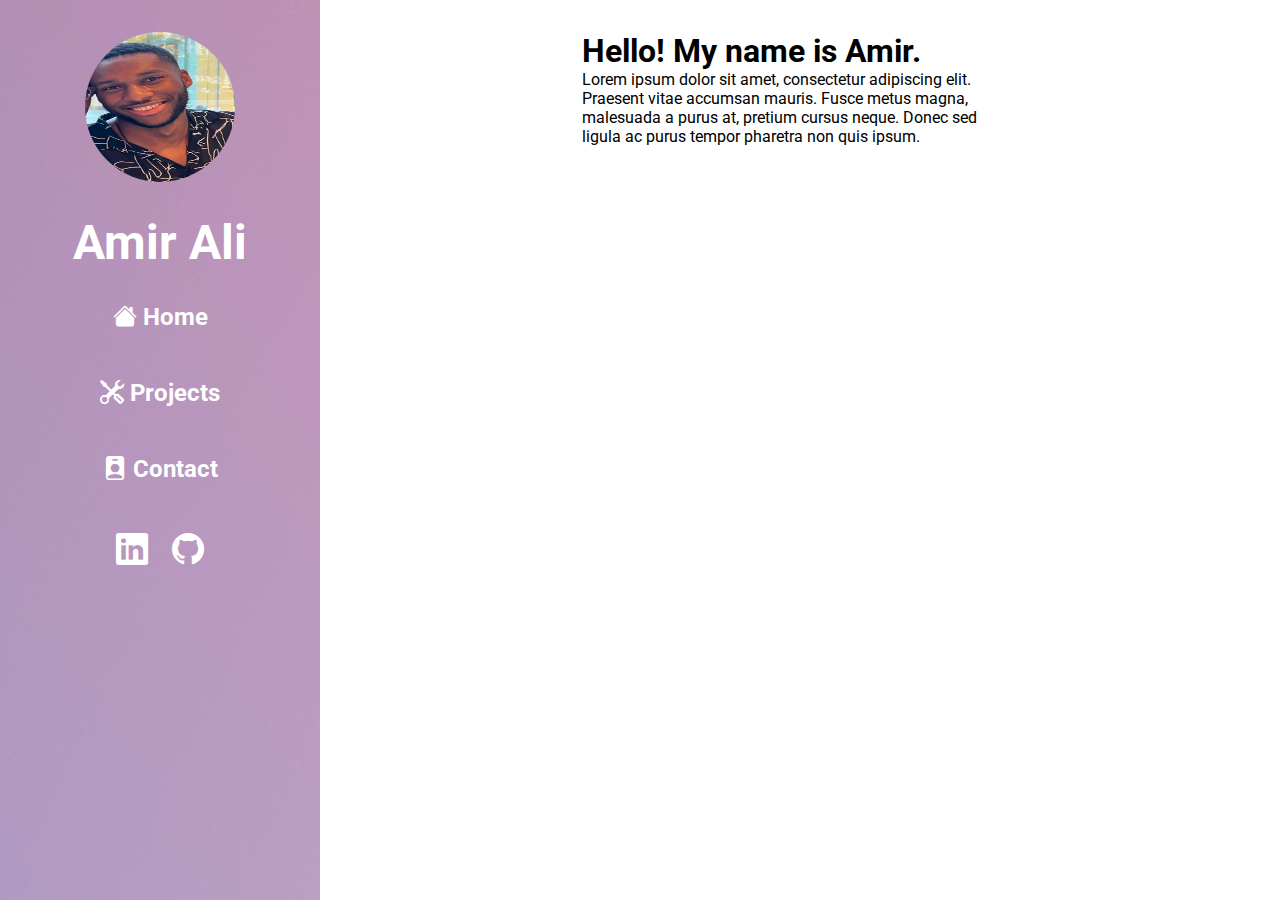
==== portfolio/pages/index.html @ 9d652afd "sidebar created---about section in progress" ====
<!DOCTYPE html>
<html lang="en">
<head>
    <meta charset="UTF-8">
    <meta http-equiv="X-UA-Compatible" content="IE=edge">
    <meta name="viewport" content="width=device-width, initial-scale=1.0">
    <title>Amir Portfolio</title>
    <link href="
    https://cdn.jsdelivr.net/npm/bootstrap-icons@1.10.4/font/bootstrap-icons.min.css
    " rel="stylesheet">
    <link href="../css/index.css" rel="stylesheet">
</head>
<body>
    <nav>
        <div class="nav_top_section">
            <img class="logo_image" src="../images/amir_selfie.jpg">
            <h1 class="logo">Amir Ali</h1>
        </div>
        <ul class="nav_links">
            <li>
                <a href="#"><i class="bi bi-house-fill"></i> Home</a>
            </li>
            <li>
                <a href="#"><i class="bi bi-tools"></i> Projects</a>
            </li>
            <li>
                <a href="#"><i class="bi bi-person-badge-fill"></i> Contact</a>
            </li>
        </ul>
        <div class="nav_footer">
            <i class="bi bi-linkedin"></i>
            <i class="bi bi-github"></i>
        </div>
    </nav>
    <main>
        <div class="about_section">
            <h1>Hello! My name is Amir.</h1>
            <p>Lorem ipsum dolor sit amet, 
                consectetur adipiscing elit. 
                Praesent vitae accumsan mauris. 
                Fusce metus magna, malesuada a purus at, pretium cursus neque. 
                Donec sed ligula ac purus tempor pharetra non quis ipsum.
            </p>
        </div>
    </main>
</body>
</html>
---- portfolio/css/index.css ----
@import url('https://fonts.googleapis.com/css2?family=Roboto:ital,wght@0,300;0,500;0,700;1,400;1,500;1,700&display=swap');

* {
    margin: 0;
    padding: 0;
    box-sizing: border-box;
    font-family: 'Roboto', sans-serif;
}
body {
    display: flex;
}

nav {
    width: 25%;
    height: 100vh;
    background-image: url(../images/gradient-background.jpeg);
    font-weight: bold;
    /* position: fixed; */
}

.nav_top_section {
    display: flex;
    flex-direction: column;
    align-items: center;
    padding-top: 2rem;
}
.logo {
    color: white;
    text-align: center;
    padding: 2rem;
    font-size: 3rem;
}
.logo_image{
    width: 150px;
    height: 150px;
    border-radius: 50%;
}

.nav_links {
    display: flex;
    flex-direction: column;
    gap: 3rem;
    align-items: center;
    text-align: left;
}

.nav_links > li, a {
    text-decoration: none;
    list-style: none;
    color: white;
    font-size: 1.5rem;
}

.nav_links > li > a:hover {
    cursor: pointer;
    color: #000;
}

.nav_footer {
    display: flex;
    justify-content: center;
    padding-top: 3rem;
    font-size: 2rem;
    gap: 1.5rem;
    color: #fff;
}

.nav_footer > i:hover { 
    cursor: pointer;
    color: #000;
}

main {
    width: 75%;
    overflow-y: auto;
    display: flex;
    flex-direction: column;
    align-items: center;
}
.about_section {
    max-width: 500px;
    height: 300px;
    padding: 2rem;
}
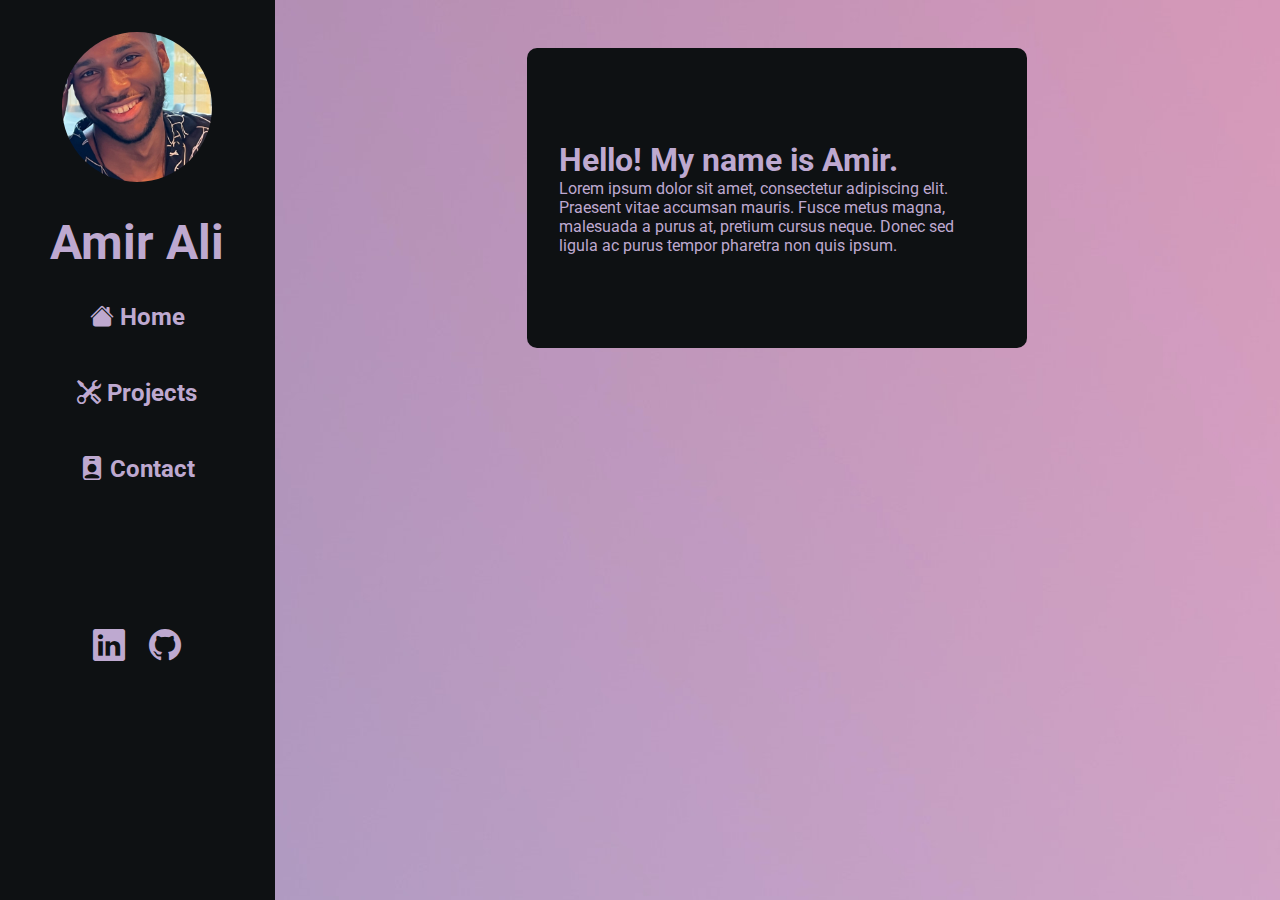
==== commit a31c180f: "working on responsive navbar and main section" ====
--- a/portfolio/pages/index.html
+++ b/portfolio/pages/index.html
@@ -13,7 +13,7 @@
 <body>
     <nav>
         <div class="nav_top_section">
-            <img class="logo_image" src="../images/amir_selfie.jpg">
+            <img class="logo_image" id="nav_image" src="../images/amir_selfie.jpg">
             <h1 class="logo">Amir Ali</h1>
         </div>
         <ul class="nav_links">
@@ -31,11 +31,29 @@
             <i class="bi bi-linkedin"></i>
             <i class="bi bi-github"></i>
         </div>
+        <div class="toggle_menu">
+            <i class="bi bi-list" id="toggle"></i>
+        </div>
+        <div class="dropdown">
+            <ul class="nav_dropdown">
+                <li>
+                    <a href="#"><i class="bi bi-house-fill"></i> Home</a>
+                </li>
+                <li>
+                    <a href="#"><i class="bi bi-tools"></i> Projects</a>
+                </li>
+                <li>
+                    <a href="#"><i class="bi bi-person-badge-fill"></i> Contact</a>
+                </li>
+            </ul>
+        </div>
     </nav>
     <main>
         <div class="about_section">
+            <img class="logo_image" id="my_image" src="../images/amir_selfie.jpg">
             <h1>Hello! My name is Amir.</h1>
-            <p>Lorem ipsum dolor sit amet, 
+            <p>
+                Lorem ipsum dolor sit amet, 
                 consectetur adipiscing elit. 
                 Praesent vitae accumsan mauris. 
                 Fusce metus magna, malesuada a purus at, pretium cursus neque. 
@@ -44,4 +62,5 @@
         </div>
     </main>
 </body>
+<script src="../js/main.js"
 </html>--- a/portfolio/css/index.css
+++ b/portfolio/css/index.css
@@ -11,9 +11,10 @@
 }
 
 nav {
-    width: 25%;
+    width: 350px;
     height: 100vh;
-    background-image: url(../images/gradient-background.jpeg);
+    background-color: #0e1113;
+    /* background-image: url(../images/gradient-background.jpeg); */
     font-weight: bold;
     /* position: fixed; */
 }
@@ -25,7 +26,7 @@
     padding-top: 2rem;
 }
 .logo {
-    color: white;
+    color: #bea9d0;
     text-align: center;
     padding: 2rem;
     font-size: 3rem;
@@ -34,6 +35,8 @@
     width: 150px;
     height: 150px;
     border-radius: 50%;
+    border: 1px solid none;
+    object-fit: cover;
 }
 
 .nav_links {
@@ -47,38 +50,134 @@
 .nav_links > li, a {
     text-decoration: none;
     list-style: none;
-    color: white;
+    color: #bea9d0;
+    border-radius: 2px;
     font-size: 1.5rem;
 }
 
 .nav_links > li > a:hover {
     cursor: pointer;
-    color: #000;
+    color: #bea9d0;
+    transition: all 0.5s;
 }
 
 .nav_footer {
     display: flex;
     justify-content: center;
-    padding-top: 3rem;
+    padding-top: 9rem;
     font-size: 2rem;
     gap: 1.5rem;
     color: #fff;
 }
-
+.nav_footer > i {
+    color: #bea9d0;
+}
 .nav_footer > i:hover { 
     cursor: pointer;
-    color: #000;
+    color: #70617c;
+    transition: all 0.5s;
 }
 
 main {
-    width: 75%;
+    width: 100vw;
     overflow-y: auto;
     display: flex;
     flex-direction: column;
     align-items: center;
+    background-image: url(../images/gradient-background.jpeg);
 }
 .about_section {
+    display: flex;
+    flex-direction: column;
+    justify-content: center;
     max-width: 500px;
+    margin-top: 3rem;
     height: 300px;
     padding: 2rem;
+    color: #bea9d0;
+    background-color: #0e1113;
+    border-radius: 10px;
+} 
+#my_image {
+    display: none;
+}
+.toggle_menu {
+    display: none;
+}
+.nav_dropdown {
+    display: none;
+}
+
+/* Mobile responsive design */
+
+@media screen and (max-width: 818px){
+    .about_section{
+        margin-top: 6rem;
+        align-items: center;
+        min-width: 408px;
+        max-width: 500px;
+        height: 400px;
+    }
+    #my_image {
+        display: block;
+    }
+    body {
+        display: flex;
+        flex-direction: column;
+    }
+    nav {
+        width: 100vw;
+        height: 100px;
+        display: flex;
+        justify-content: space-around;
+        align-items: center;
+        gap: 4rem;
+        position: fixed;
+        z-index: 1;
+    }
+    .nav_top_section{
+        display: flex;
+        flex-direction: row;
+        padding: 0;
+    }
+    #nav_image {
+        display: none;
+    }
+    .nav_links {
+        display: none;
+    }
+    .logo {
+        padding: 0;
+    }
+    main {
+        height: 100vh;
+        margin-top: 2rem;
+    }
+    .nav_footer {
+        padding: 0;
+    }
+    .nav_dropdown {
+        background: rgba(255, 255, 255, 0.1);
+        backdrop-filter: blur(15px);
+        display: block;
+        position: absolute;
+        right: 8rem;
+        top: 5rem;
+    }
+    .nav_dropdown > li {
+        list-style: none;
+        text-decoration: none;
+    }
+    .toggle_menu{
+        display: block;
+        color: #bea9d0;
+        font-size: 4rem;
+        font-weight: bolder;
+    }
+
+    @media screen and (max-width: 536px){
+        .nav_footer{
+            display: none;
+        }
+    }
 }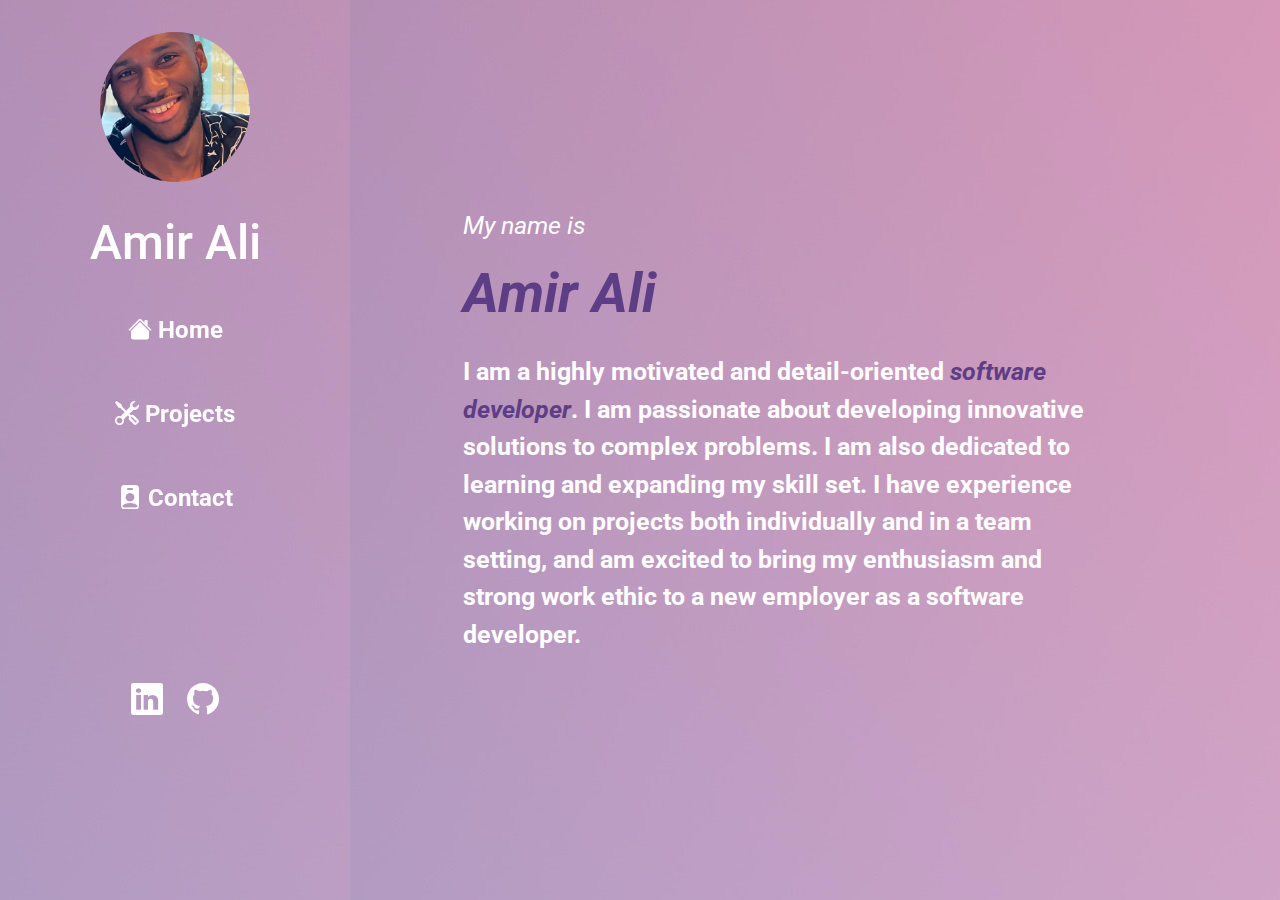
==== commit af1c75e2: "working on image/grid layout" ====
--- a/portfolio/pages/index.html
+++ b/portfolio/pages/index.html
@@ -8,34 +8,17 @@
     <link href="
     https://cdn.jsdelivr.net/npm/bootstrap-icons@1.10.4/font/bootstrap-icons.min.css
     " rel="stylesheet">
+    <link rel="stylesheet" href="https://cdn.jsdelivr.net/npm/bootstrap@4.3.1/dist/css/bootstrap.min.css" integrity="sha384-ggOyR0iXCbMQv3Xipma34MD+dH/1fQ784/j6cY/iJTQUOhcWr7x9JvoRxT2MZw1T" crossorigin="anonymous">
     <link href="../css/index.css" rel="stylesheet">
 </head>
 <body>
-    <nav>
-        <div class="nav_top_section">
-            <img class="logo_image" id="nav_image" src="../images/amir_selfie.jpg">
-            <h1 class="logo">Amir Ali</h1>
-        </div>
-        <ul class="nav_links">
-            <li>
-                <a href="#"><i class="bi bi-house-fill"></i> Home</a>
-            </li>
-            <li>
-                <a href="#"><i class="bi bi-tools"></i> Projects</a>
-            </li>
-            <li>
-                <a href="#"><i class="bi bi-person-badge-fill"></i> Contact</a>
-            </li>
-        </ul>
-        <div class="nav_footer">
-            <i class="bi bi-linkedin"></i>
-            <i class="bi bi-github"></i>
-        </div>
-        <div class="toggle_menu">
-            <i class="bi bi-list" id="toggle"></i>
-        </div>
-        <div class="dropdown">
-            <ul class="nav_dropdown">
+    <div class="nav-container">
+        <nav>
+            <div class="nav_top_section">
+                <img class="logo_image" id="nav_image" src="../images/amir_selfie.jpg">
+                <h1 class="logo">Amir Ali</h1>
+            </div>
+            <ul class="nav_links">
                 <li>
                     <a href="#"><i class="bi bi-house-fill"></i> Home</a>
                 </li>
@@ -46,21 +29,117 @@
                     <a href="#"><i class="bi bi-person-badge-fill"></i> Contact</a>
                 </li>
             </ul>
+            <div class="nav_footer">
+                <a href="https://www.linkedin.com/in/amir-satele-ali-4ab364268" target="_blank"><i class="bi bi-linkedin"></i></a>
+                <a href="https://github.com/satele99?tab=repositories" target="_blank"><i class="bi bi-github"></i></a>
+            </div>
+            <div class="toggle_menu">
+                <i class="bi bi-list" id="toggle"></i>
+            </div>
+        </nav>
+        <div class="dropdown">
+            <ul class="nav_dropdown">
+                <li>
+                    <a href="#about-me" target="_blank"><i class="bi bi-house-fill"></i> Home</a>
+                </li>
+                <li>
+                    <a href="#"><i class="bi bi-tools"></i> Projects</a>
+                </li>
+                <li>
+                    <a href="#"><i class="bi bi-person-badge-fill"></i> Contact</a>
+                </li>
+                <li>
+                    <a href="https://www.linkedin.com/in/amir-satele-ali-4ab364268" target="_blank"><i class="bi bi-linkedin"></i></a>
+                    <a href="https://github.com/satele99?tab=repositories" target="_blank"><i class="bi bi-github"></i></a>
+                </li>
+            </ul>
         </div>
-    </nav>
+    </div>
     <main>
-        <div class="about_section">
-            <img class="logo_image" id="my_image" src="../images/amir_selfie.jpg">
-            <h1>Hello! My name is Amir.</h1>
-            <p>
-                Lorem ipsum dolor sit amet, 
-                consectetur adipiscing elit. 
-                Praesent vitae accumsan mauris. 
-                Fusce metus magna, malesuada a purus at, pretium cursus neque. 
-                Donec sed ligula ac purus tempor pharetra non quis ipsum.
-            </p>
+        <div id="content_section">
+            <div id="first_section">
+                <div class="about_section" id="about-me">
+                    <img class="logo_image" id="my_image" src="../images/amir_selfie.jpg">
+                    <div class="title-head">
+                        <p style="font-size: 25px; font-style: italic;">My name is</p>
+                        <h1 style="font-size: 55px; font-weight: bold; font-style: italic;"><span style="color: rgb(93, 61, 134);">Amir Ali</span></h1>
+                    </div>
+                    <p style="font-size: 25px; font-weight: bold;">
+                        I am a highly motivated and detail-oriented <span span style="color: rgb(93, 61, 134); font-style: italic;">software developer</span>. I am passionate about developing
+                        innovative solutions to complex problems. I am also dedicated to learning and expanding my skill
+                        set. I have experience working on projects both individually and in a team setting, and am excited
+                        to bring my enthusiasm and strong work ethic to a new employer as a software developer.
+                    </p>
+                </div>
+            </div>
+            <div id="second_section">
+                <div class="about_section" style="text-align: center; max-width: none;">
+                    <h1 style="font-size: 55px; font-weight: bold; text-align: center; color: rgb(93, 61, 134);">My Skills</h1>
+                    <div id="skills">
+                        <div class="grid-box"><img class="image-box" src="../images/html-2-logo.png">HTML</div>
+                        <div class="grid-box"><img class="image-box" src="../images/css-2-logo.png">CSS</div>
+                        <div class="grid-box"><img class="image-box" src="../images/js-2-logo.png">JS</div>
+                        <div class="grid-box"><img class="image-box" src="../images/nodejs-2-logo.png">Node.js</div>
+                        <div class="grid-box"><img class="image-box" src="../images/Expressjs.png">Exress.js</div>
+                        <div class="grid-box"><img class="image-box" src="../images/sql-server-icon-png-29.png">SQL</div>
+                        <div class="grid-box"><img class="image-box" src="../images/sequelize-logo-png-transparent2.png">Sequelize</div>
+                        <div class="grid-box"><img class="image-box" src="../images/react5logo.png">React.js</div>
+                        <div class="grid-box"><img class="image-box" src="../images/redux-2-logo.png">Redux</div>
+                        <div class="grid-box"><img class="image-box" src="../images/58482deccef1014c0b5e4a64.png">Socket.io</div>
+                    </div>
+                </div>
+            </div>
+            <div id="third_section">
+                <div style="width: 100%; height: 100%; display: flex; flex-direction: column; gap: 4rem;">
+                    <h1 style="font-size: 55px; font-weight: bold; text-align: center; color: rgb(93, 61, 134);">My Projects</h1>
+                    <div class="projects_container">
+                        <div class="project_card">
+                            <h4>Tic-Tac-Toe</h4>
+                            <p style="width: 225px;">
+                                A complete game of tic tac toe versus the computer! Created using Vanilla Javascript and minimal HTML and CSS.
+                            </p>
+                            <div class="project_btn">
+                                <a href="https://satele99.github.io/tic-tac-toe-project/" target="_blank"><button class="btn btn-light">Live Demo</button></a>
+                                <a href="https://github.com/satele99/tic-tac-toe-project" target="_blank"><button class="btn btn-light">GitHub</button></a>
+                            </div>
+                        </div>
+                        <div class="project_card">
+                            <h4>Book Archive</h4>
+                            <p style="width: 225px;">
+                                I put my knowledge to the test by creating an archive to store all the books I have or will have read. Using HTML, CSS, JS and a postgres database!
+                            </p>
+                            <div class="project_btn">
+                                <a href="https://github.com/satele99/library" target="_blank"><button class="btn btn-light">Live Demo</button></a>
+                                <a href="https://github.com/satele99/library" target="_blank"><button class="btn btn-light">GitHub</button></a>
+                            </div>
+                        </div>
+                        <div class="project_card">
+                            <h4>Budgeting App</h4>
+                            <p style="width: 225px;">
+                                My first react project! This app utilizes Redux for state management, and is connected to a postgres database via Sequelize!
+                            </p>
+                            <div class="project_btn">
+                                <a href="https://github.com/satele99/react-expense-app" target="_blank"><button class="btn btn-light">Live Demo</button></a>
+                                <a href="https://github.com/satele99/react-expense-app" target="_blank"><button class="btn btn-light">GitHub</button></a>
+                            </div>
+                        </div>
+                    </div>
+                    <div style="display: flex; justify-content: center; width: 100%;">
+                        <div id="last_project_card" class="project_card">
+                            <h4>Social Society</h4>
+                            <p style="width: 225px;">
+                                Second Full-Stack Project! THis was a group project that utilized React, Redux, Express.js, Sequelize, and Socket.io!
+                            </p>
+                            <div class="project_btn">
+                                <a href="https://github.com/olyviahix/Capstone-Project" target="_blank"><button class="btn btn-light">Live Demo</button></a>
+                                <a href="https://github.com/olyviahix/Capstone-Project" target="_blank"><button class="btn btn-light">GitHub</button></a>
+                            </div>
+                        </div>
+                    </div>
+                </div>
+            </div>
         </div>
     </main>
 </body>
-<script src="../js/main.js"
+<script src="../js/main.js"></script>
 </html>--- a/portfolio/css/index.css
+++ b/portfolio/css/index.css
@@ -10,13 +10,17 @@
     display: flex;
 }
 
+.nav-container {
+    width: 395px;
+    height: 100vh;
+}
 nav {
     width: 350px;
     height: 100vh;
-    background-color: #0e1113;
-    /* background-image: url(../images/gradient-background.jpeg); */
+    /* background-color: rgb(93, 61, 134); */
+    background-image: url(../images/gradient-background.jpeg);
     font-weight: bold;
-    /* position: fixed; */
+    position: fixed;
 }
 
 .nav_top_section {
@@ -26,7 +30,7 @@
     padding-top: 2rem;
 }
 .logo {
-    color: #bea9d0;
+    color: #fff;
     text-align: center;
     padding: 2rem;
     font-size: 3rem;
@@ -47,32 +51,35 @@
     text-align: left;
 }
 
-.nav_links > li, a {
+.nav_links > li > a , li {
     text-decoration: none;
     list-style: none;
-    color: #bea9d0;
+    color: #fff;
     border-radius: 2px;
     font-size: 1.5rem;
 }
 
 .nav_links > li > a:hover {
     cursor: pointer;
-    color: #bea9d0;
-    transition: all 0.5s;
+    background-color: #70617c;
+    border-radius: 2rem;
+    padding: 1.1rem;
+    color: #fff;
+    transition: smooth 0.5s;
 }
 
 .nav_footer {
     display: flex;
     justify-content: center;
     padding-top: 9rem;
+    gap: 1.5rem;
+    color: #fff;
+}
+.nav_footer > a {
+    color: #fff;
     font-size: 2rem;
-    gap: 1.5rem;
-    color: #fff;
-}
-.nav_footer > i {
-    color: #bea9d0;
-}
-.nav_footer > i:hover { 
+}
+.nav_footer > a:hover { 
     cursor: pointer;
     color: #70617c;
     transition: all 0.5s;
@@ -80,24 +87,114 @@
 
 main {
     width: 100vw;
+    height: 100vh;
     overflow-y: auto;
     display: flex;
     flex-direction: column;
     align-items: center;
+    gap: 2rem;
+    /* background-color: #fff; */
     background-image: url(../images/gradient-background.jpeg);
+    color: #fff;
+}
+#content_section {
+    margin: 2rem 4rem;
+}
+#first_section {
+    height: 45%;
+    width: 100%;
+    display: flex;
+    justify-content: center;
+    /* align-items: center; */
+    margin-top: 8rem;
+}
+#second_section {
+    height: 50%;
+    width: 100%;
+    display: flex;
+    justify-content: center;
+    /* max-width: 45rem;
+    min-width: 25rem; */
+}
+#third_section {
+    width: 100%;
+    height: 46%;
+    display: flex;
+    justify-content: center;
 }
 .about_section {
     display: flex;
     flex-direction: column;
     justify-content: center;
-    max-width: 500px;
-    margin-top: 3rem;
+    gap: 1.2rem;
+    /* width: 45rem; */
+    max-width: 45rem;
+    min-width: 25rem;
+    margin: 8rem auto;
+    font-size: 1rem;
     height: 300px;
     padding: 2rem;
-    color: #bea9d0;
-    background-color: #0e1113;
     border-radius: 10px;
 } 
+#skills {
+    display: grid;
+    grid-template-columns: repeat(5, 1fr);
+    grid-template-rows: repeat(auto-fit, 1fr);
+    gap: 2rem;
+    max-width: 45rem;
+    min-width: 35rem;
+    text-align: center;
+}
+.grid-box {
+    display: flex;
+    flex-direction: column;
+    justify-content: center;
+    align-items: center;
+    padding: 2rem;
+}
+.image-box {
+    width: 150px;
+    height: 150px;
+    object-fit: contain;
+    border-radius: 15px;
+}
+.title-head {
+    display: flex;
+    flex-direction: column;
+    justify-content: center;
+}
+.projects_container {
+    display: flex;
+    flex-direction: row;
+    justify-content: center;
+    width: 100%;
+    gap: 2rem;
+    color: #fff;
+}
+.project_btn {
+    display: flex;
+    justify-content: center;
+    gap: .5rem;
+}
+.project_card {
+    width: 250px;
+    height: 250px;
+    background-color: #000;
+    /* border: 1px solid black; */
+    display: flex;
+    flex-direction: column;
+    align-items: center;
+    justify-content: center;
+    text-align: center;
+    border-radius: 10px;
+    background-image: url(../images/gradient-background.jpeg);
+}
+.project_card > a {
+    color: #000;
+}
+#last_project_card {
+    width: 85%;
+}
 #my_image {
     display: none;
 }
@@ -109,14 +206,23 @@
 }
 
 /* Mobile responsive design */
-
-@media screen and (max-width: 818px){
+@media screen and (max-width: 1167px) {
+    #skills {
+        grid-template-columns: repeat(4, 1fr);
+    }
+}
+@media screen and (max-width: 963px) {
+    #skills {
+        grid-template-columns: repeat(3, 1fr);
+    }
+}
+@media screen and (max-width: 1249px){
     .about_section{
-        margin-top: 6rem;
+        margin: 8rem auto;
         align-items: center;
-        min-width: 408px;
-        max-width: 500px;
-        height: 400px;
+        min-width: 5rem;
+        max-width: 45rem;
+        height: 500px;
     }
     #my_image {
         display: block;
@@ -124,16 +230,19 @@
     body {
         display: flex;
         flex-direction: column;
+        gap: 4rem;
     }
     nav {
-        width: 100vw;
+        width: 100%;
         height: 100px;
         display: flex;
-        justify-content: space-around;
+        justify-content: space-between;
         align-items: center;
         gap: 4rem;
-        position: fixed;
+        position: relative;
         z-index: 1;
+        padding: 0 2rem;
+        margin: 0 auto;
     }
     .nav_top_section{
         display: flex;
@@ -149,35 +258,79 @@
     .logo {
         padding: 0;
     }
+    .project_btn {
+        font-size: 10px;
+    }
     main {
         height: 100vh;
-        margin-top: 2rem;
+        /* margin-top: 2rem; */
+        gap: 4rem;
     }
     .nav_footer {
-        padding: 0;
+        display: none;
     }
     .nav_dropdown {
         background: rgba(255, 255, 255, 0.1);
         backdrop-filter: blur(15px);
         display: block;
         position: absolute;
-        right: 8rem;
-        top: 5rem;
-    }
-    .nav_dropdown > li {
+        right: 2rem;
+        /* top: 80px; */
+        width: 300px;
+        height: 0;
+        border-radius: 10px;
+        overflow: hidden;
+        transition: height .2s cubic-bezier(0.175, 0.885, 0.32, 1.275);
+        z-index: 1;
+    }
+    .nav_dropdown.open {
+        height: 300px;
+      }
+    .nav_dropdown > li, a {
         list-style: none;
         text-decoration: none;
+        display: flex;
+        align-items: center;
+        justify-content: center;
+        padding: 0.7rem;
+        color: #fff;
     }
     .toggle_menu{
         display: block;
-        color: #bea9d0;
+        color: #fff;
         font-size: 4rem;
         font-weight: bolder;
     }
-
-    @media screen and (max-width: 536px){
+    .nav-container {
+        height: 0;
+        width: 100vw;
+    }
+    @media screen and (max-width: 851px){
+        .projects_container {
+            flex-direction: column;
+            align-items: center;
+        }
+        #last_project_card {
+            width: 250px;
+            text-align: center;
+        }
+    }
+    @media screen and (max-width: 600px){
         .nav_footer{
             display: none;
         }
+        #skills{
+            grid-template-columns: repeat(2, 1fr);
+            gap: 0.5rem;
+        }
+        .about_section {
+            /* margin-bottom: 15rem; */
+            min-width: 15rem;
+            max-width: 25rem;
+        }
+        .nav_dropdown {
+            left: 2rem;
+            width: unset
+        }
     }
 }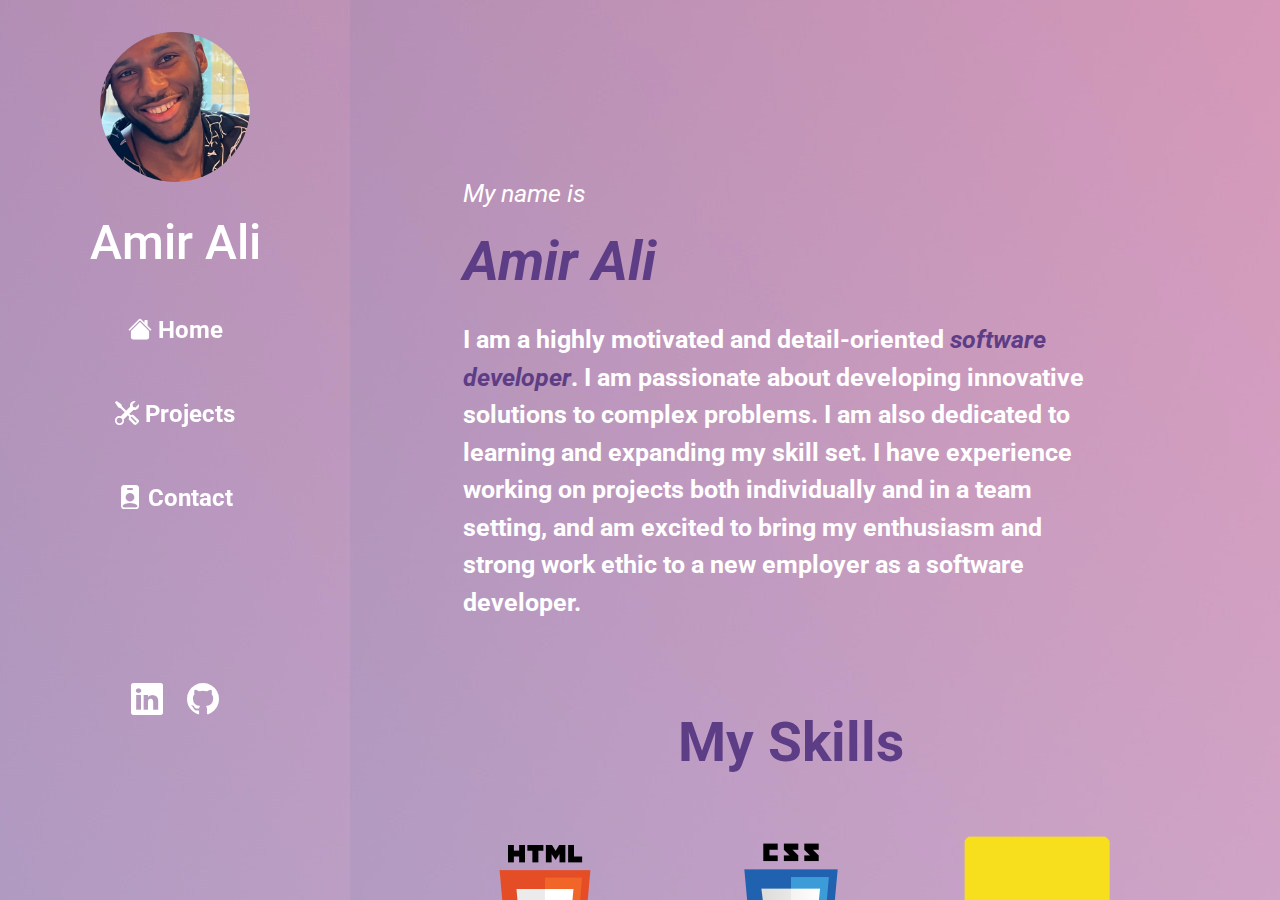
==== commit 6c5f2d61: "fully responsive content" ====
--- a/portfolio/pages/index.html
+++ b/portfolio/pages/index.html
@@ -128,7 +128,7 @@
                         <div id="last_project_card" class="project_card">
                             <h4>Social Society</h4>
                             <p style="width: 225px;">
-                                Second Full-Stack Project! THis was a group project that utilized React, Redux, Express.js, Sequelize, and Socket.io!
+                                Second Full-Stack Project! This was a group project that utilized React, Redux, Express.js, Sequelize, and Socket.io!
                             </p>
                             <div class="project_btn">
                                 <a href="https://github.com/olyviahix/Capstone-Project" target="_blank"><button class="btn btn-light">Live Demo</button></a>
--- a/portfolio/css/index.css
+++ b/portfolio/css/index.css
@@ -96,9 +96,6 @@
     /* background-color: #fff; */
     background-image: url(../images/gradient-background.jpeg);
     color: #fff;
-}
-#content_section {
-    margin: 2rem 4rem;
 }
 #first_section {
     height: 45%;
@@ -141,7 +138,7 @@
     grid-template-columns: repeat(5, 1fr);
     grid-template-rows: repeat(auto-fit, 1fr);
     gap: 2rem;
-    max-width: 45rem;
+    max-width: 75rem;
     min-width: 35rem;
     text-align: center;
 }
@@ -211,7 +208,7 @@
         grid-template-columns: repeat(4, 1fr);
     }
 }
-@media screen and (max-width: 963px) {
+@media screen and (max-width: 1525px) {
     #skills {
         grid-template-columns: repeat(3, 1fr);
     }
@@ -315,7 +312,8 @@
             text-align: center;
         }
     }
-    @media screen and (max-width: 600px){
+    
+    @media screen and (max-width: 718px){
         .nav_footer{
             display: none;
         }
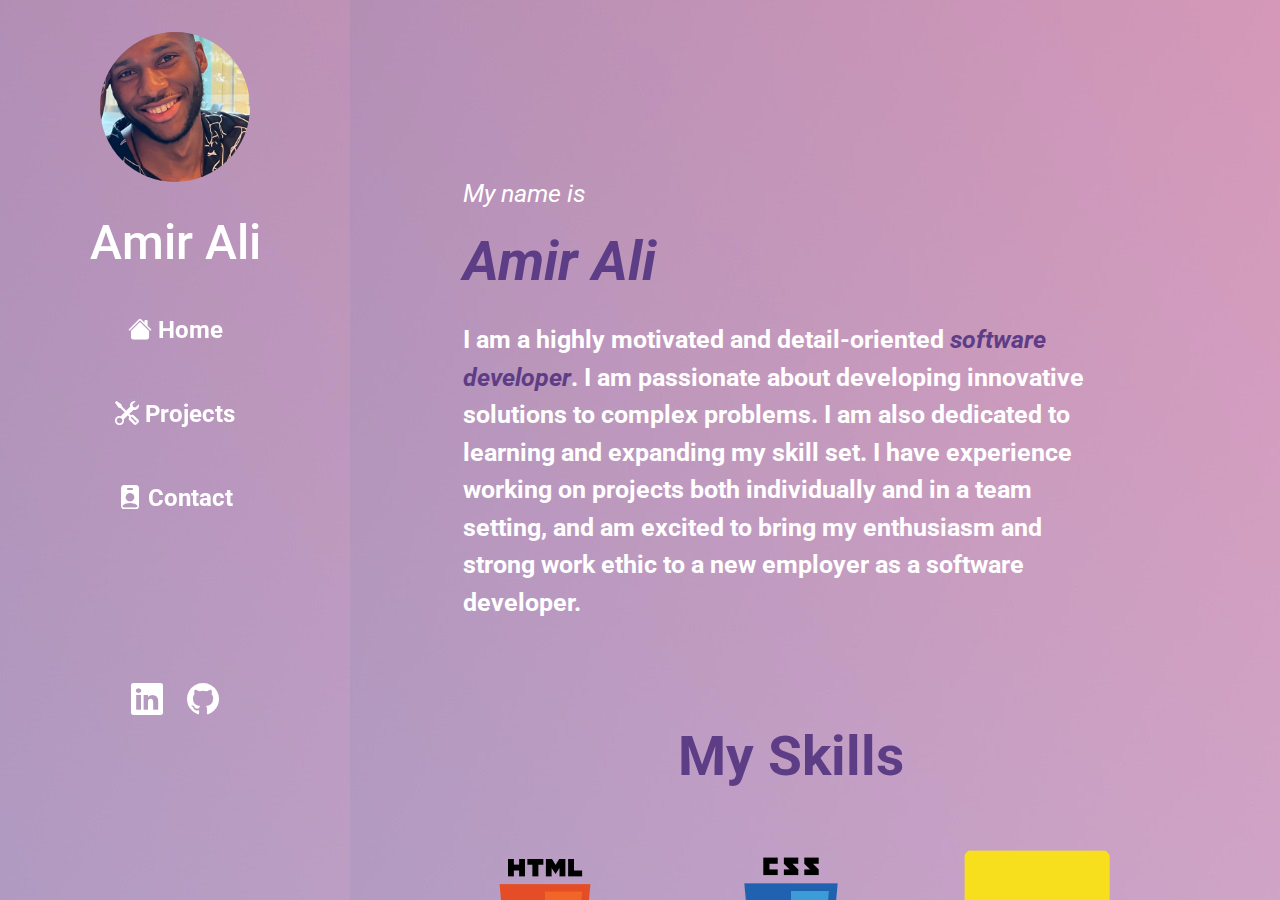
==== commit 4df33777: "correcte scroll behavior for navigation" ====
--- a/portfolio/pages/index.html
+++ b/portfolio/pages/index.html
@@ -20,13 +20,13 @@
             </div>
             <ul class="nav_links">
                 <li>
-                    <a href="#"><i class="bi bi-house-fill"></i> Home</a>
+                    <a href="#first_section"><i class="bi bi-house-fill"></i> Home</a>
                 </li>
                 <li>
-                    <a href="#"><i class="bi bi-tools"></i> Projects</a>
+                    <a href="#second_section"><i class="bi bi-tools"></i> Projects</a>
                 </li>
                 <li>
-                    <a href="#"><i class="bi bi-person-badge-fill"></i> Contact</a>
+                    <a href="#third_section"><i class="bi bi-person-badge-fill"></i> Contact</a>
                 </li>
             </ul>
             <div class="nav_footer">
@@ -43,10 +43,10 @@
                     <a href="#about-me" target="_blank"><i class="bi bi-house-fill"></i> Home</a>
                 </li>
                 <li>
-                    <a href="#"><i class="bi bi-tools"></i> Projects</a>
+                    <a href="#second_section"><i class="bi bi-tools"></i> Projects</a>
                 </li>
                 <li>
-                    <a href="#"><i class="bi bi-person-badge-fill"></i> Contact</a>
+                    <a href="#third_section"><i class="bi bi-person-badge-fill"></i> Contact</a>
                 </li>
                 <li>
                     <a href="https://www.linkedin.com/in/amir-satele-ali-4ab364268" target="_blank"><i class="bi bi-linkedin"></i></a>
@@ -58,7 +58,7 @@
     <main>
         <div id="content_section">
             <div id="first_section">
-                <div class="about_section" id="about-me">
+                <div class="about_section">
                     <img class="logo_image" id="my_image" src="../images/amir_selfie.jpg">
                     <div class="title-head">
                         <p style="font-size: 25px; font-style: italic;">My name is</p>
--- a/portfolio/css/index.css
+++ b/portfolio/css/index.css
@@ -5,7 +5,9 @@
     padding: 0;
     box-sizing: border-box;
     font-family: 'Roboto', sans-serif;
-}
+    scroll-behavior: smooth !important;
+}
+
 body {
     display: flex;
 }
@@ -98,7 +100,7 @@
     color: #fff;
 }
 #first_section {
-    height: 45%;
+    height: 35%;
     width: 100%;
     display: flex;
     justify-content: center;
@@ -110,6 +112,7 @@
     width: 100%;
     display: flex;
     justify-content: center;
+    align-items: center;
     /* max-width: 45rem;
     min-width: 25rem; */
 }
@@ -118,6 +121,7 @@
     height: 46%;
     display: flex;
     justify-content: center;
+    align-items: center;
 }
 .about_section {
     display: flex;
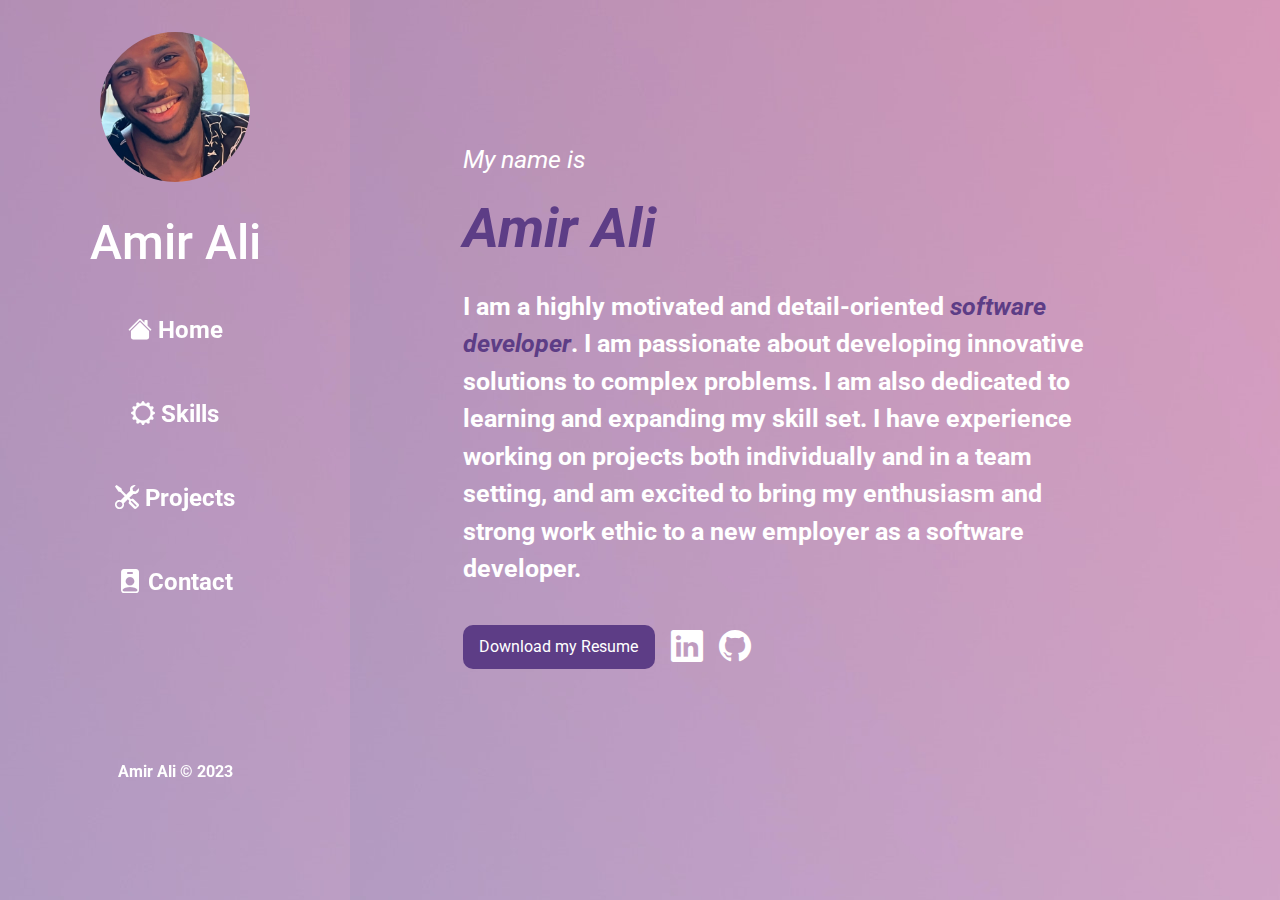
==== commit ea7f230b: "contact form created/downloadable resume link added" ====
--- a/portfolio/pages/index.html
+++ b/portfolio/pages/index.html
@@ -23,15 +23,17 @@
                     <a href="#first_section"><i class="bi bi-house-fill"></i> Home</a>
                 </li>
                 <li>
-                    <a href="#second_section"><i class="bi bi-tools"></i> Projects</a>
+                    <a href="#second_section"><i class="bi bi-gear-wide"></i> Skills</a>
                 </li>
                 <li>
-                    <a href="#third_section"><i class="bi bi-person-badge-fill"></i> Contact</a>
+                    <a href="#third_section"><i class="bi bi-tools"></i> Projects</a>
+                </li>
+                <li>
+                    <a href="#fourth_section"><i class="bi bi-person-badge-fill"></i> Contact</a>
                 </li>
             </ul>
             <div class="nav_footer">
-                <a href="https://www.linkedin.com/in/amir-satele-ali-4ab364268" target="_blank"><i class="bi bi-linkedin"></i></a>
-                <a href="https://github.com/satele99?tab=repositories" target="_blank"><i class="bi bi-github"></i></a>
+                <p>Amir Ali © 2023</p>
             </div>
             <div class="toggle_menu">
                 <i class="bi bi-list" id="toggle"></i>
@@ -40,18 +42,21 @@
         <div class="dropdown">
             <ul class="nav_dropdown">
                 <li>
-                    <a href="#about-me" target="_blank"><i class="bi bi-house-fill"></i> Home</a>
+                    <a href="#first_section"><i class="bi bi-house-fill"></i> Home</a>
                 </li>
                 <li>
-                    <a href="#second_section"><i class="bi bi-tools"></i> Projects</a>
+                    <a href="#second_section"><i class="bi bi-gear-wide"></i> Skills</a>
                 </li>
                 <li>
-                    <a href="#third_section"><i class="bi bi-person-badge-fill"></i> Contact</a>
+                    <a href="#third_section"><i class="bi bi-tools"></i> Projects</a>
                 </li>
                 <li>
-                    <a href="https://www.linkedin.com/in/amir-satele-ali-4ab364268" target="_blank"><i class="bi bi-linkedin"></i></a>
-                    <a href="https://github.com/satele99?tab=repositories" target="_blank"><i class="bi bi-github"></i></a>
+                    <a href="#fourth_section"><i class="bi bi-person-badge-fill"></i> Contact</a>
                 </li>
+                <li>
+                    <p style="font-size: 15px; font-weight: 400;">Amir Ali © 2023</p>
+                </li>
+                
             </ul>
         </div>
     </div>
@@ -70,6 +75,11 @@
                         set. I have experience working on projects both individually and in a team setting, and am excited
                         to bring my enthusiasm and strong work ethic to a new employer as a software developer.
                     </p>
+                    <div class="resources">
+                        <a class="btn btn-light submit_btn" href="../files/Amir Ali Resume 2023.docx (1).pdf" download="Amir Ali Resume(pdf)">Download my Resume</a>
+                        <a class="social_links" href="https://www.linkedin.com/in/amir-satele-ali-4ab364268" target="_blank"><i class="bi bi-linkedin"></i></a>
+                        <a class="social_links" href="https://github.com/satele99?tab=repositories" target="_blank"><i class="bi bi-github"></i></a>
+                    </div>
                 </div>
             </div>
             <div id="second_section">
@@ -138,6 +148,27 @@
                     </div>
                 </div>
             </div>
+            <div id="fourth_section">
+                <div class="contact_header">
+                    <h1 style="font-size: 55px; font-weight: bold; text-align: center; color: rgb(93, 61, 134);">Get in Touch!</h1>
+                    <h3 style="font-style: italic; font-weight: 400;">Lets work together!</h3>
+                    <p><i class="bi bi-envelope-at-fill mail"></i> Email me at: <span id="email" onclick="copyEmail()">satele.works@gmail.com</span> (⬅️ click to copy email)</p>
+                </div>
+                <div class="contact_form">
+                    <h4 style="margin-top: 2rem; color: #fff;">Send me a message. 🚀</h4>
+                    <form id="contact" style="width: 80%; display: flex; flex-direction: column; gap: .8rem;">
+                        <input type="text" aria-label="First name" placeholder="First Name" class="form-control" required>
+                        <input type="text" aria-label="Last name" placeholder="Last Name" class="form-control" required>
+                        <input type="email" aria-label="Email" placeholder="Email address" class="form-control" required>
+                        <input type="text" aria-label="Message subject" placeholder="Subject" class="form-control" required>
+                        <div style="margin-top: 2rem; width: 100%;">
+                            <h6>Tell me what brings you here!</h6>
+                            <textarea id="contact_text" required></textarea>
+                        </div>
+                    </form>
+                    <button class="btn btn-light submit_btn" type="submit" form="contact">Submit</button>
+                </div>
+            </div>
         </div>
     </main>
 </body>
--- a/portfolio/css/index.css
+++ b/portfolio/css/index.css
@@ -113,6 +113,7 @@
     display: flex;
     justify-content: center;
     align-items: center;
+    margin-bottom: 4rem;
     /* max-width: 45rem;
     min-width: 25rem; */
 }
@@ -122,6 +123,66 @@
     display: flex;
     justify-content: center;
     align-items: center;
+}
+#fourth_section {
+    width: 100%;
+    height: 36%;
+    display: flex;
+    justify-content: center;
+    align-items: center;
+}
+.contact_header {
+    display: flex;
+    flex-direction: column;
+    justify-content: center;
+    align-items: center;
+    width: 45%;
+    height: 45%;
+}
+.contact_form {
+    display: flex;
+    flex-direction: column;
+    align-items: center;
+    gap: 2rem;
+    width: 50%;
+    height: 45%;
+}
+#email {
+    text-decoration: underline;
+}
+#email:hover {
+    color: blueviolet;
+    cursor: pointer;
+}
+.submit_btn {
+    width: 12rem;
+    color: #fff;
+    padding: 10px;
+    background-color: rgb(93, 61, 134) !important;
+    border: none;
+    border-radius: 10px;
+}
+.submit_btn:hover {
+    cursor: pointer;
+    background-color: rgb(49, 30, 73) !important;
+    color: #fff;
+}
+#contact_text {
+    width: 100%;
+    height: 100%;
+    max-height: 143px;
+    max-width: 487px;
+    padding: 10px;
+    resize: both;
+    border: none;
+    border-radius: 3px;
+}
+.mail {
+    font-size: 20px;
+    color: #fff;
+    padding: 10px;
+    background-color: #70617c;
+    border-radius: 100%;
 }
 .about_section {
     display: flex;
@@ -205,6 +266,22 @@
 .nav_dropdown {
     display: none;
 }
+.resources {
+    display: flex;
+    justify-content: flex-start;
+    align-items: center;
+    gap: 1rem;
+}
+
+.social_links {
+    color: #fff;
+    font-size: 2rem;
+}
+.social_links:hover { 
+    cursor: pointer;
+    color: #70617c;
+    transition: all 0.5s;
+}
 
 /* Mobile responsive design */
 @media screen and (max-width: 1167px) {
@@ -285,7 +362,7 @@
         z-index: 1;
     }
     .nav_dropdown.open {
-        height: 300px;
+        height: 370px;
       }
     .nav_dropdown > li, a {
         list-style: none;
@@ -296,6 +373,12 @@
         padding: 0.7rem;
         color: #fff;
     }
+    .nav_dropdown.open > a:hover { 
+        text-decoration: none;
+        cursor: pointer;
+        color: #70617c;
+        transition: all 0.5s;
+    }
     .toggle_menu{
         display: block;
         color: #fff;
@@ -315,6 +398,14 @@
             width: 250px;
             text-align: center;
         }
+        #fourth_section {
+            flex-direction: column;
+            height: 30%;
+        }
+        .contact_header {
+            height: 25%;
+            max-width: 100%;
+        }
     }
     
     @media screen and (max-width: 718px){
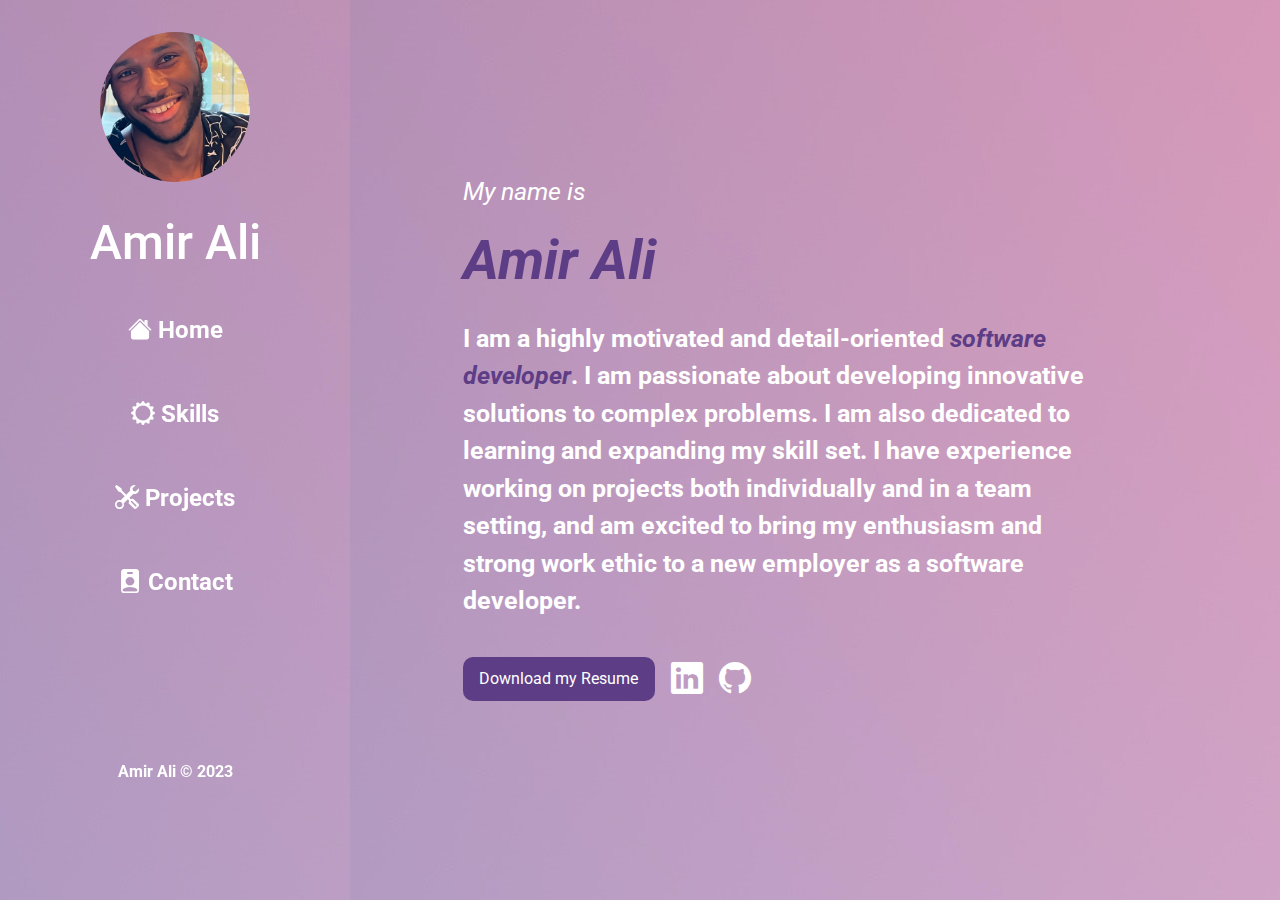
==== commit 3ea2e21c: "working on some responsive details" ====
--- a/portfolio/pages/index.html
+++ b/portfolio/pages/index.html
@@ -156,14 +156,16 @@
                 </div>
                 <div class="contact_form">
                     <h4 style="margin-top: 2rem; color: #fff;">Send me a message. 🚀</h4>
-                    <form id="contact" style="width: 80%; display: flex; flex-direction: column; gap: .8rem;">
-                        <input type="text" aria-label="First name" placeholder="First Name" class="form-control" required>
-                        <input type="text" aria-label="Last name" placeholder="Last Name" class="form-control" required>
-                        <input type="email" aria-label="Email" placeholder="Email address" class="form-control" required>
-                        <input type="text" aria-label="Message subject" placeholder="Subject" class="form-control" required>
+                    <form id="contact" style="width: 80%; display: flex; flex-direction: column; gap: .8rem;" action="https://formsubmit.co/satele.works@gmail.com" method="POST">
+                        <input type="text" aria-label="First name" name="firstName" placeholder="First Name" class="form-control" required>
+                        <input type="text" aria-label="Last name" name="lastName" placeholder="Last Name" class="form-control" required>
+                        <input type="email" aria-label="Email" name="email" placeholder="Email address" class="form-control" required>
+                        <input type="text" aria-label="Message subject" name="_subject" placeholder="Subject" class="form-control" required>
+                        <input type="hidden" name="_captcha" value="false">
+                        <input type="hidden" name="_next" value="http://127.0.0.1:5500/portfolio/pages/index.html#fourth_section">
                         <div style="margin-top: 2rem; width: 100%;">
                             <h6>Tell me what brings you here!</h6>
-                            <textarea id="contact_text" required></textarea>
+                            <textarea id="contact_text" form="contact" name='senderMsg' required></textarea>
                         </div>
                     </form>
                     <button class="btn btn-light submit_btn" type="submit" form="contact">Submit</button>
--- a/portfolio/css/index.css
+++ b/portfolio/css/index.css
@@ -105,7 +105,7 @@
     display: flex;
     justify-content: center;
     /* align-items: center; */
-    margin-top: 8rem;
+    margin-top: 10rem;
 }
 #second_section {
     height: 50%;
@@ -414,7 +414,7 @@
         }
         #skills{
             grid-template-columns: repeat(2, 1fr);
-            gap: 0.5rem;
+            gap: 0.1rem;
         }
         .about_section {
             /* margin-bottom: 15rem; */
@@ -426,4 +426,10 @@
             width: unset
         }
     }
+}
+@media screen  and (max-height: 400px) {
+    .resources {
+        display: flex;
+        flex-direction: column;
+    }
 }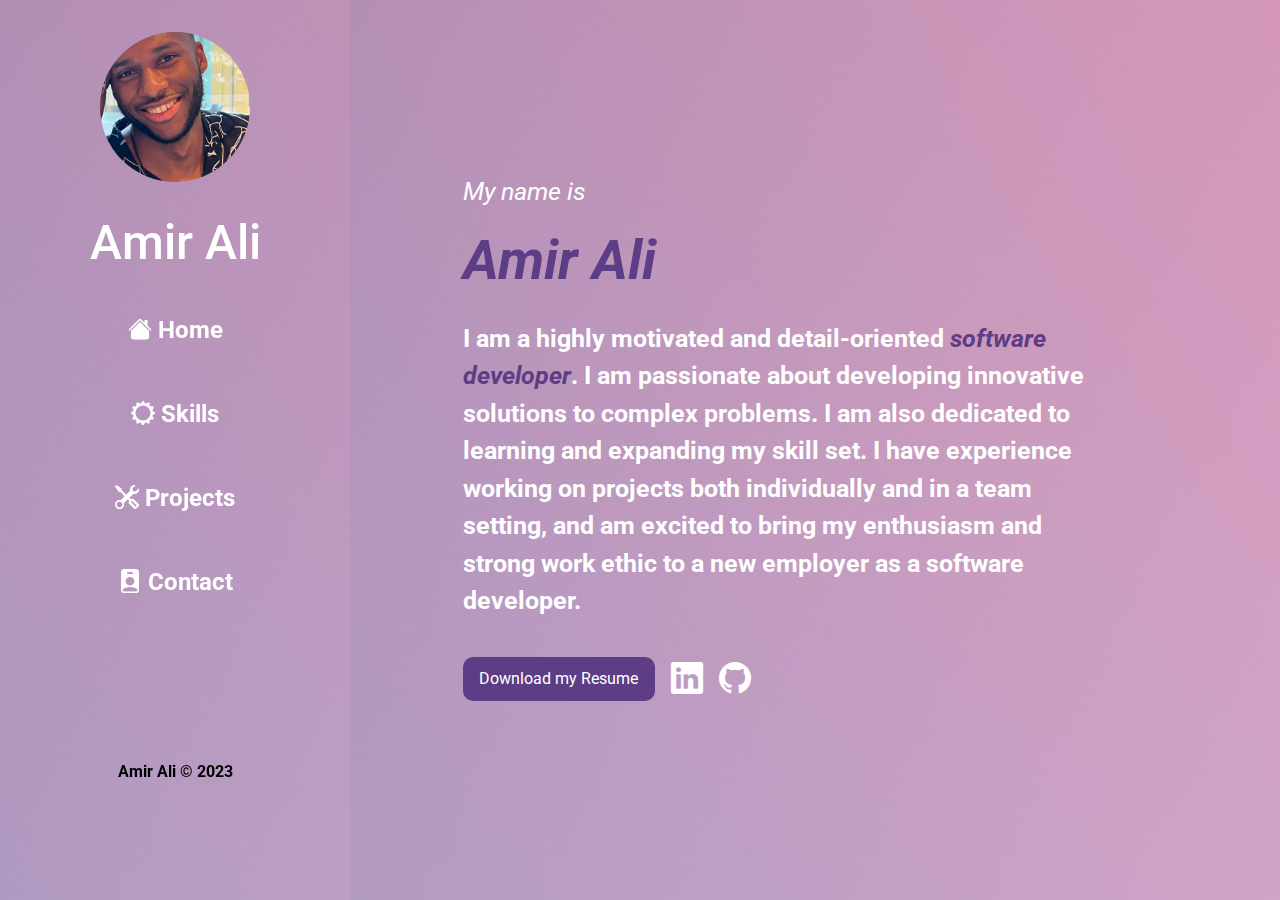
==== commit 18d509a8: "satisfies with the responsiveness" ====
--- a/portfolio/pages/index.html
+++ b/portfolio/pages/index.html
@@ -33,7 +33,7 @@
                 </li>
             </ul>
             <div class="nav_footer">
-                <p>Amir Ali © 2023</p>
+                <p style="color: #000;">Amir Ali © 2023</p>
             </div>
             <div class="toggle_menu">
                 <i class="bi bi-list" id="toggle"></i>
@@ -54,7 +54,7 @@
                     <a href="#fourth_section"><i class="bi bi-person-badge-fill"></i> Contact</a>
                 </li>
                 <li>
-                    <p style="font-size: 15px; font-weight: 400;">Amir Ali © 2023</p>
+                    <p style="font-size: 15px; font-weight: 400; color: #000;">Amir Ali © 2023</p>
                 </li>
                 
             </ul>
@@ -66,10 +66,10 @@
                 <div class="about_section">
                     <img class="logo_image" id="my_image" src="../images/amir_selfie.jpg">
                     <div class="title-head">
-                        <p style="font-size: 25px; font-style: italic;">My name is</p>
-                        <h1 style="font-size: 55px; font-weight: bold; font-style: italic;"><span style="color: rgb(93, 61, 134);">Amir Ali</span></h1>
+                        <p style="font-style: italic;">My name is</p>
+                        <h1 style="font-weight: bold; font-style: italic;"><span style="color: rgb(93, 61, 134);">Amir Ali</span></h1>
                     </div>
-                    <p style="font-size: 25px; font-weight: bold;">
+                    <p style="font-weight: bold;">
                         I am a highly motivated and detail-oriented <span span style="color: rgb(93, 61, 134); font-style: italic;">software developer</span>. I am passionate about developing
                         innovative solutions to complex problems. I am also dedicated to learning and expanding my skill
                         set. I have experience working on projects both individually and in a team setting, and am excited
--- a/portfolio/css/index.css
+++ b/portfolio/css/index.css
@@ -225,6 +225,15 @@
     flex-direction: column;
     justify-content: center;
 }
+.title-head > p {
+    font-size: 25px;
+}
+.title-head > h1 > span {
+    font-size: 55px;
+}
+.about_section > p {
+    font-size: 25px;
+}
 .projects_container {
     display: flex;
     flex-direction: row;
@@ -413,17 +422,29 @@
             display: none;
         }
         #skills{
-            grid-template-columns: repeat(2, 1fr);
+            grid-template-columns: repeat(1, .5fr);
             gap: 0.1rem;
+            justify-content: center;
+        }
+        .image-box {
+            width: 100px;
+            height: 100px;
         }
         .about_section {
             /* margin-bottom: 15rem; */
-            min-width: 15rem;
+            min-width: 8rem;
             max-width: 25rem;
+        }
+        .about_section > p {
+            font-size: 16px;
+            width: 300px;
         }
         .nav_dropdown {
             left: 2rem;
             width: unset
+        }
+        .resources {
+            width: 300px;
         }
     }
 }
